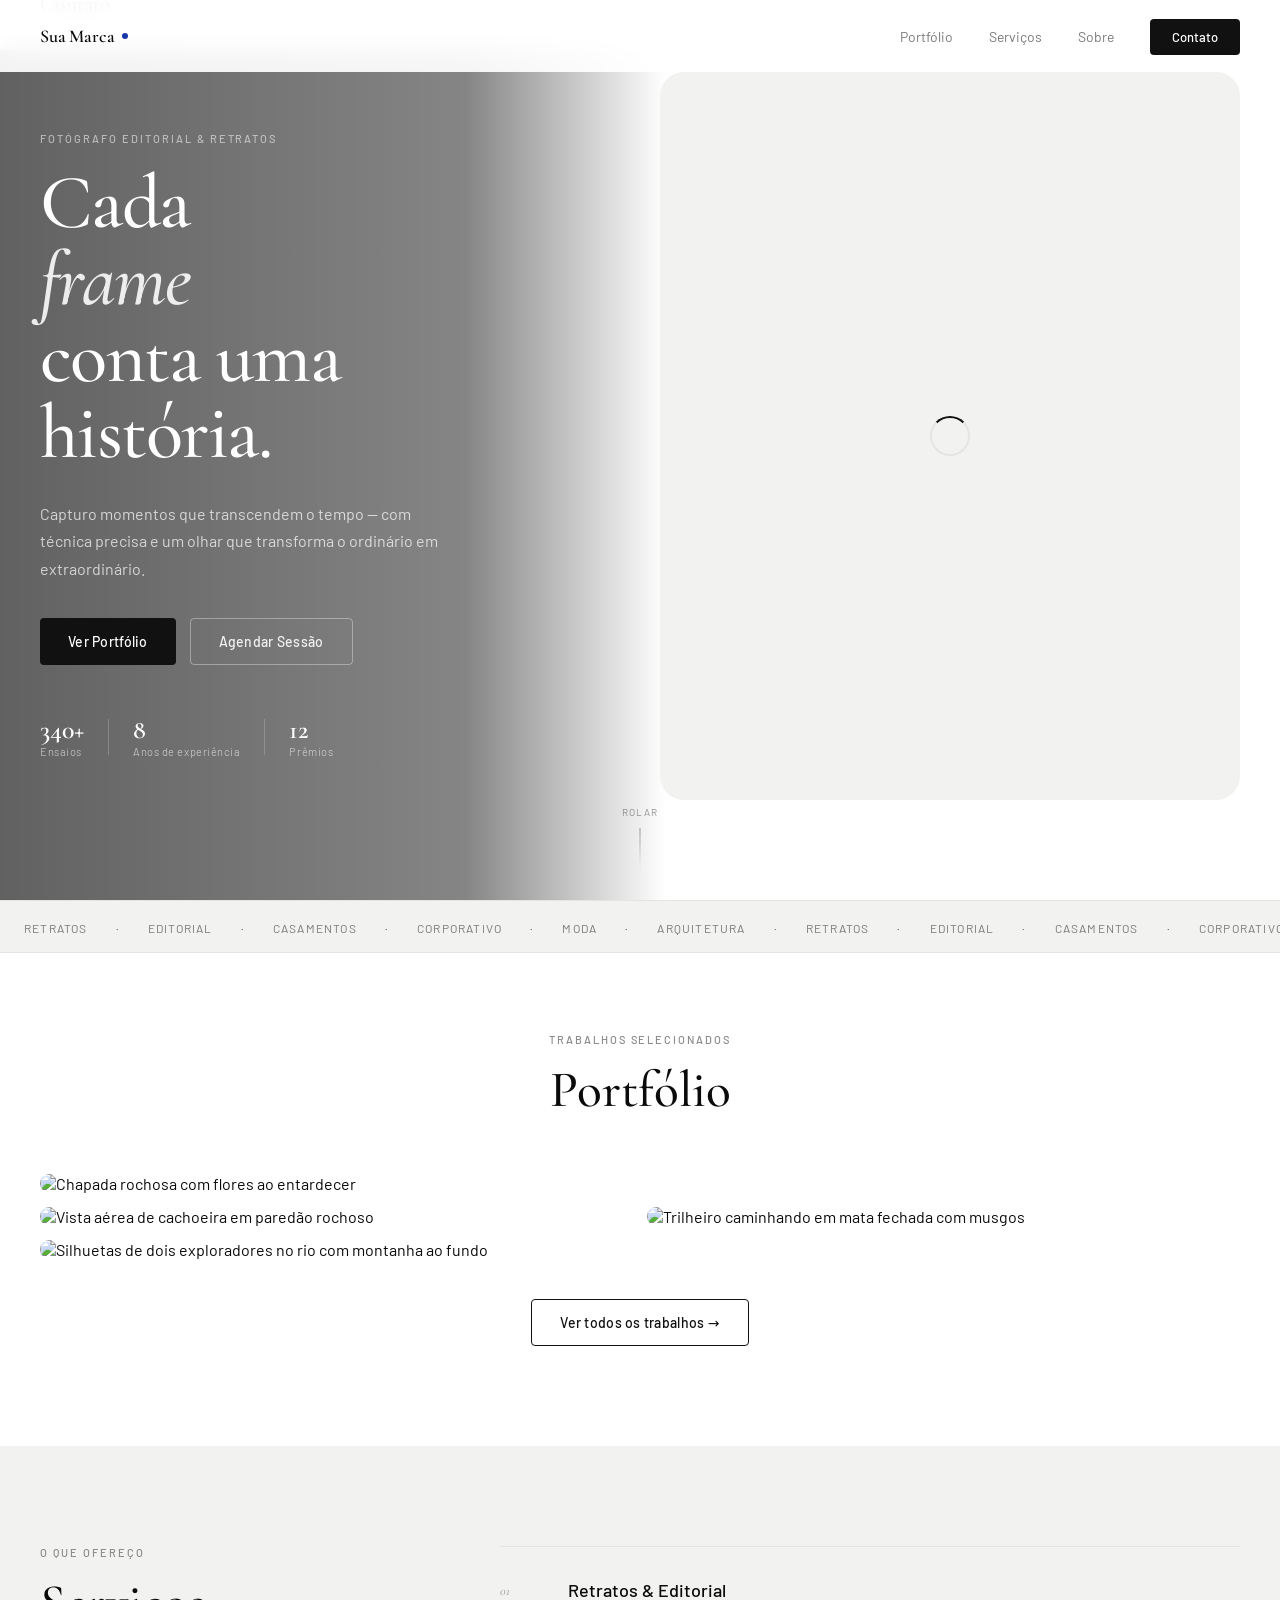
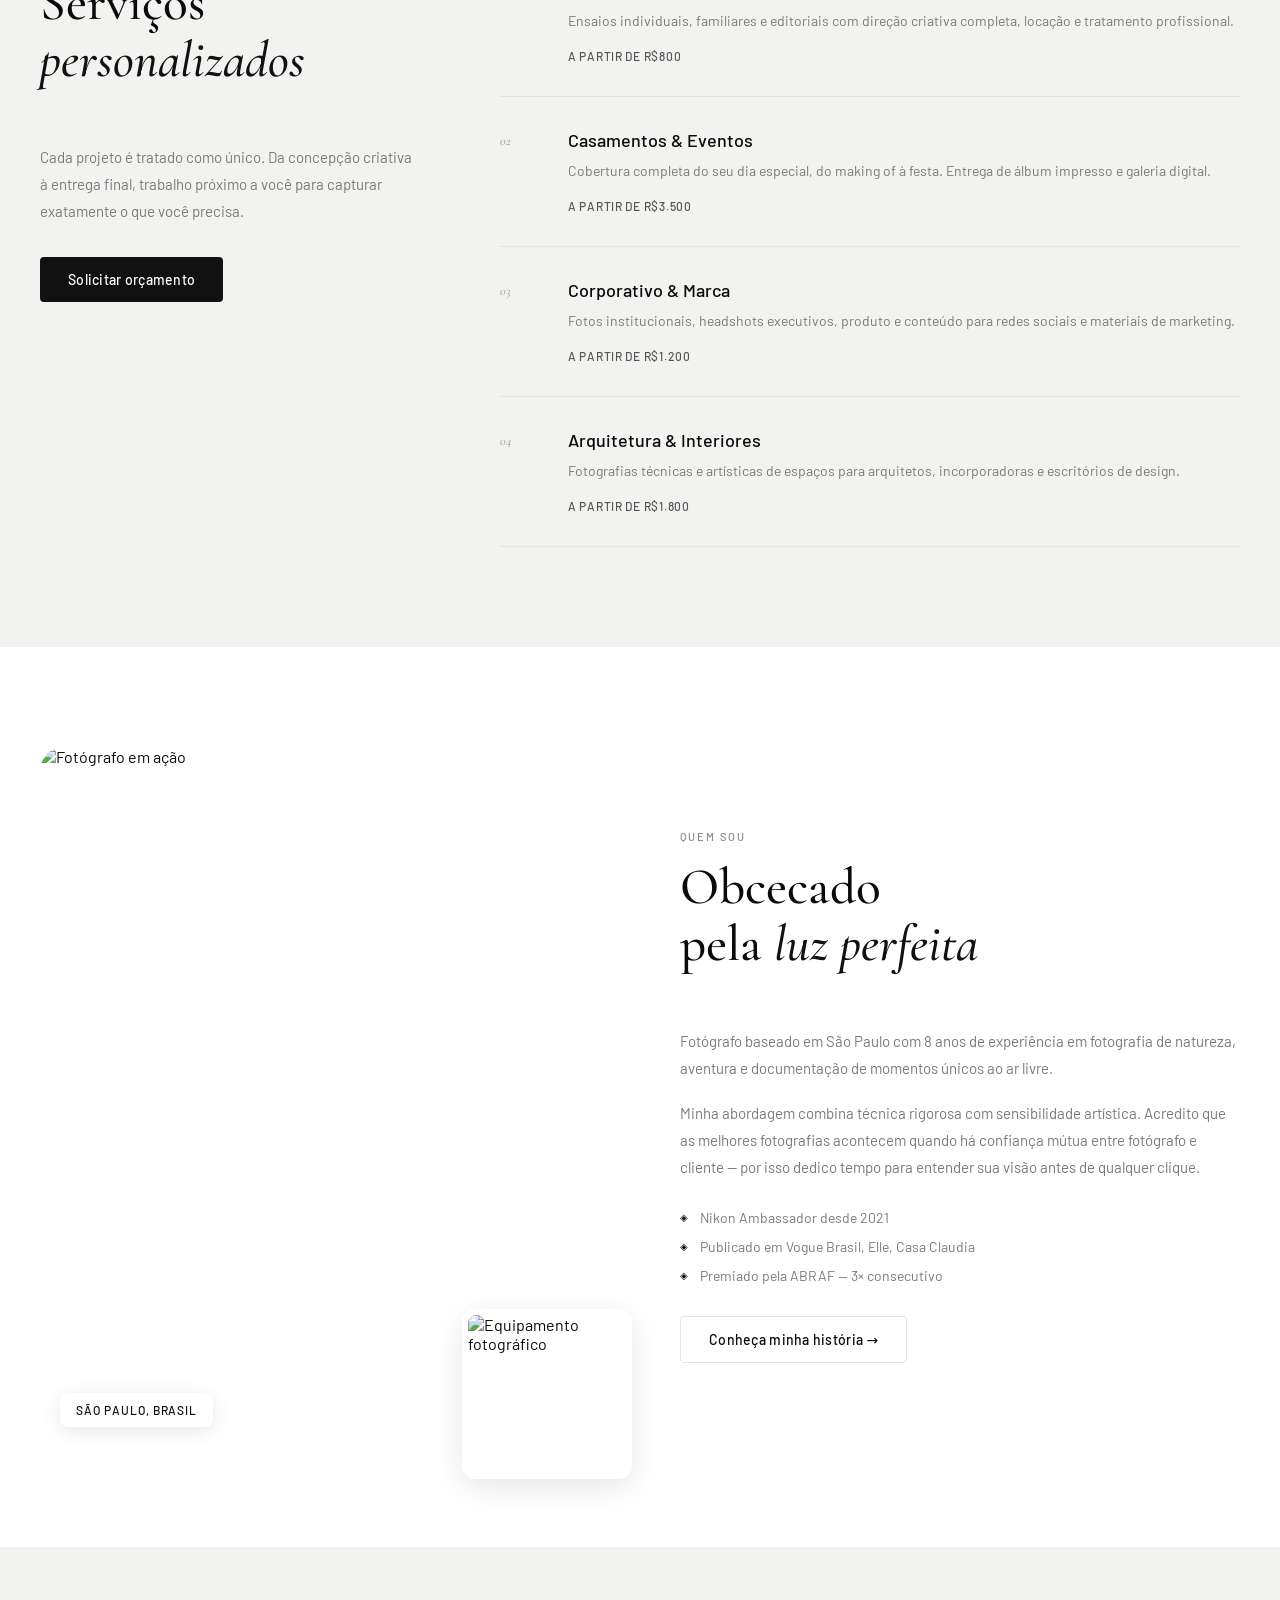
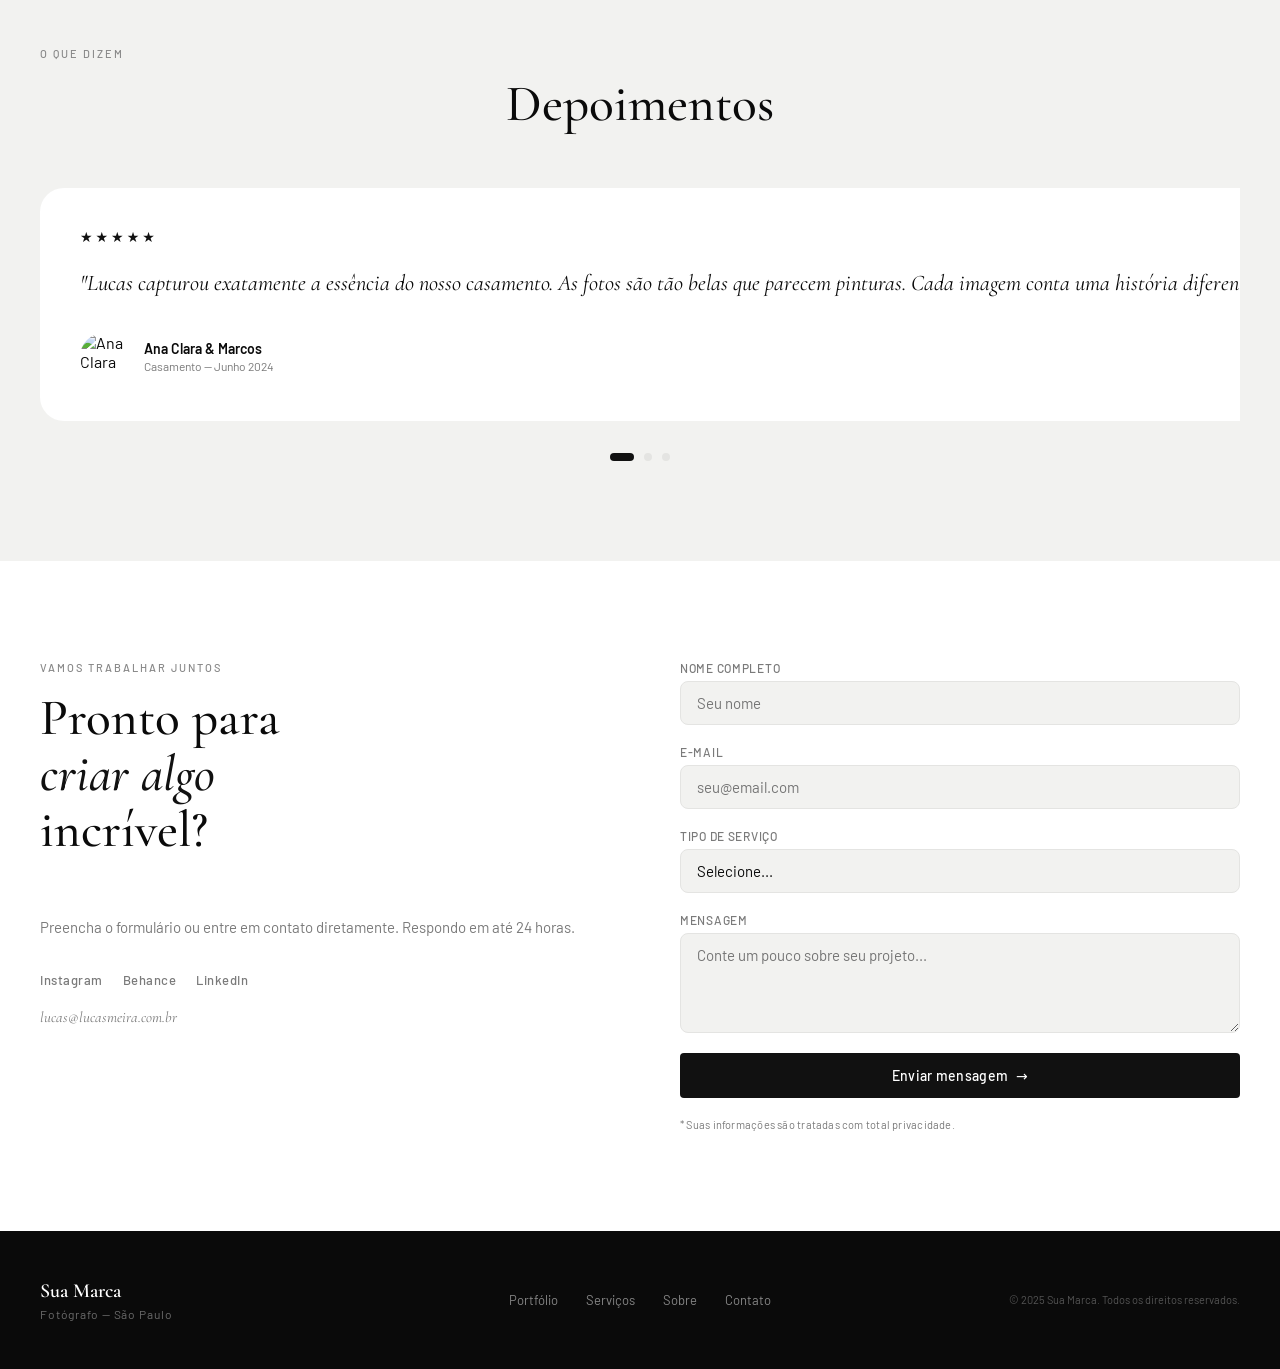
==== site/index.html @ 06359670 "Site de demonstração para fotógrafo — versão inicial - Hero com scroll-scrubbing de vídeo (câmera de" ====
<!DOCTYPE html>
<html lang="pt-BR">
<head>
  <meta charset="UTF-8" />
  <meta name="viewport" content="width=device-width, initial-scale=1.0" />
  <title>Sua Marca — Fotógrafo</title>
  <link rel="preconnect" href="https://fonts.googleapis.com" />
  <link rel="preconnect" href="https://fonts.gstatic.com" crossorigin />
  <link href="https://fonts.googleapis.com/css2?family=Cormorant+Garamond:ital,wght@0,300;0,400;0,500;0,600;1,300;1,400;1,500&family=Barlow:wght@300;400;500&display=swap" rel="stylesheet" />
  <link rel="stylesheet" href="css/style.css" />
</head>
<body>

  <!-- NAV -->
  <nav class="nav" id="nav">
    <div class="nav__logo">
      <span class="nav__logo-name">Sua Marca</span>
      <span class="nav__logo-dot"></span>
    </div>
    <ul class="nav__links">
      <li><a href="#portfolio">Portfólio</a></li>
      <li><a href="#servicos">Serviços</a></li>
      <li><a href="#sobre">Sobre</a></li>
      <li><a href="#contato" class="nav__cta">Contato</a></li>
    </ul>
    <button class="nav__hamburger" id="hamburger" aria-label="Menu">
      <span></span><span></span>
    </button>
  </nav>

  <div class="nav__mobile-menu" id="mobileMenu">
    <ul>
      <li><a href="#portfolio" class="mobile-link">Portfólio</a></li>
      <li><a href="#servicos" class="mobile-link">Serviços</a></li>
      <li><a href="#sobre" class="mobile-link">Sobre</a></li>
      <li><a href="#contato" class="mobile-link">Contato</a></li>
    </ul>
  </div>

  <!-- HERO PIN WRAPPER — scroll scrubbing -->
  <div class="hero-pin-wrap" id="heroPinWrap">
  <section class="hero" id="hero">
    <div class="hero__bg-img" aria-hidden="true"></div>
    <div class="hero__content">
      <div class="hero__text">
        <p class="hero__eyebrow">Fotógrafo Editorial &amp; Retratos</p>
        <h1 class="hero__headline">
          Cada<br />
          <em>frame</em><br />
          conta uma<br />
          história.
        </h1>
        <p class="hero__sub">
          Capturo momentos que transcendem o tempo — com técnica precisa e um olhar que transforma o ordinário em extraordinário.
        </p>
        <div class="hero__actions">
          <a href="#portfolio" class="btn btn--primary">Ver Portfólio</a>
          <a href="#contato" class="btn btn--ghost">Agendar Sessão</a>
        </div>
        <!-- stats visíveis no desktop dentro do texto -->
        <div class="hero__meta hero__meta--desktop">
          <div class="hero__stat">
            <span class="hero__stat-num">340+</span>
            <span class="hero__stat-label">Ensaios</span>
          </div>
          <div class="hero__divider"></div>
          <div class="hero__stat">
            <span class="hero__stat-num">8</span>
            <span class="hero__stat-label">Anos de experiência</span>
          </div>
          <div class="hero__divider"></div>
          <div class="hero__stat">
            <span class="hero__stat-num">12</span>
            <span class="hero__stat-label">Prêmios</span>
          </div>
        </div>
      </div>

      <!-- CAMERA VIDEO ZONE -->
      <div class="hero__camera-zone" id="cameraZone">
        <div class="camera-video-wrap">
          <video
            id="cameraVideo"
            src="video/camera.mp4"
            muted
            playsinline
            preload="auto"
            class="camera-video"
          ></video>
          <div class="camera-video-loader" id="cameraLoader">
            <div class="camera-video-loader__ring"></div>
          </div>
        </div>
        <!-- Scroll hint -->
        <div class="scroll-hint" id="scrollHint">
          <span>Role para revelar</span>
          <div class="scroll-hint__arrow"></div>
        </div>
      </div>

      <!-- stats visíveis apenas no mobile, após a câmera -->
      <div class="hero__meta hero__meta--mobile">
        <div class="hero__stat">
          <span class="hero__stat-num">340+</span>
          <span class="hero__stat-label">Ensaios</span>
        </div>
        <div class="hero__divider"></div>
        <div class="hero__stat">
          <span class="hero__stat-num">8</span>
          <span class="hero__stat-label">Anos de experiência</span>
        </div>
        <div class="hero__divider"></div>
        <div class="hero__stat">
          <span class="hero__stat-num">12</span>
          <span class="hero__stat-label">Prêmios</span>
        </div>
      </div>
    </div>

    <!-- Scroll indicator -->
    <div class="hero__scroll">
      <span>Rolar</span>
      <div class="hero__scroll-line"></div>
    </div>
  </section>
  </div><!-- /hero-pin-wrap -->

  <!-- MARQUEE -->
  <div class="marquee-wrap">
    <div class="marquee-track">
      <span>Retratos</span><span class="marquee-dot">·</span>
      <span>Editorial</span><span class="marquee-dot">·</span>
      <span>Casamentos</span><span class="marquee-dot">·</span>
      <span>Corporativo</span><span class="marquee-dot">·</span>
      <span>Moda</span><span class="marquee-dot">·</span>
      <span>Arquitetura</span><span class="marquee-dot">·</span>
      <span>Retratos</span><span class="marquee-dot">·</span>
      <span>Editorial</span><span class="marquee-dot">·</span>
      <span>Casamentos</span><span class="marquee-dot">·</span>
      <span>Corporativo</span><span class="marquee-dot">·</span>
      <span>Moda</span><span class="marquee-dot">·</span>
      <span>Arquitetura</span><span class="marquee-dot">·</span>
    </div>
  </div>

  <!-- PORTFOLIO -->
  <section class="portfolio" id="portfolio">
    <div class="section-header">
      <p class="section-eyebrow">Trabalhos Selecionados</p>
      <h2 class="section-title">Portfólio</h2>
    </div>

    <div class="portfolio__grid">
      <!-- Item 1 — largura total -->
      <div class="portfolio__item portfolio__item--full reveal">
        <div class="portfolio__img-wrap">
          <img src="assets/Portifolio.png" alt="Chapada rochosa com flores ao entardecer" loading="lazy" />
          <div class="portfolio__overlay">
            <span class="portfolio__cat">Paisagem</span>
            <h3 class="portfolio__title">Chapada ao Entardecer</h3>
          </div>
        </div>
      </div>

      <!-- Item 2 — metade esquerda -->
      <div class="portfolio__item reveal">
        <div class="portfolio__img-wrap">
          <img src="assets/Portifolio (2).png" alt="Vista aérea de cachoeira em paredão rochoso" loading="lazy" />
          <div class="portfolio__overlay">
            <span class="portfolio__cat">Natureza</span>
            <h3 class="portfolio__title">Queda Livre</h3>
          </div>
        </div>
      </div>

      <!-- Item 3 — metade direita -->
      <div class="portfolio__item reveal">
        <div class="portfolio__img-wrap">
          <img src="assets/Portifolio (3).png" alt="Trilheiro caminhando em mata fechada com musgos" loading="lazy" />
          <div class="portfolio__overlay">
            <span class="portfolio__cat">Aventura</span>
            <h3 class="portfolio__title">Entre a Mata</h3>
          </div>
        </div>
      </div>

      <!-- Item 4 — largura total -->
      <div class="portfolio__item portfolio__item--full reveal">
        <div class="portfolio__img-wrap">
          <img src="assets/Portifolio (4).png" alt="Silhuetas de dois exploradores no rio com montanha ao fundo" loading="lazy" />
          <div class="portfolio__overlay">
            <span class="portfolio__cat">Aventura</span>
            <h3 class="portfolio__title">Os Exploradores</h3>
          </div>
        </div>
      </div>
    </div>

    <div class="portfolio__more">
      <a href="#contato" class="btn btn--outline">Ver todos os trabalhos →</a>
    </div>
  </section>

  <!-- SERVICES -->
  <section class="services" id="servicos">
    <div class="services__inner">
      <div class="services__left">
        <p class="section-eyebrow">O que ofereço</p>
        <h2 class="section-title section-title--left">Serviços<br /><em>personalizados</em></h2>
        <p class="services__desc">
          Cada projeto é tratado como único. Da concepção criativa à entrega final, trabalho próximo a você para capturar exatamente o que você precisa.
        </p>
        <a href="#contato" class="btn btn--primary">Solicitar orçamento</a>
      </div>

      <div class="services__list">
        <div class="service-item reveal">
          <div class="service-item__num">01</div>
          <div class="service-item__content">
            <h3>Retratos &amp; Editorial</h3>
            <p>Ensaios individuais, familiares e editoriais com direção criativa completa, locação e tratamento profissional.</p>
            <span class="service-item__price">a partir de R$800</span>
          </div>
        </div>
        <div class="service-item reveal">
          <div class="service-item__num">02</div>
          <div class="service-item__content">
            <h3>Casamentos &amp; Eventos</h3>
            <p>Cobertura completa do seu dia especial, do making of à festa. Entrega de álbum impresso e galeria digital.</p>
            <span class="service-item__price">a partir de R$3.500</span>
          </div>
        </div>
        <div class="service-item reveal">
          <div class="service-item__num">03</div>
          <div class="service-item__content">
            <h3>Corporativo &amp; Marca</h3>
            <p>Fotos institucionais, headshots executivos, produto e conteúdo para redes sociais e materiais de marketing.</p>
            <span class="service-item__price">a partir de R$1.200</span>
          </div>
        </div>
        <div class="service-item reveal">
          <div class="service-item__num">04</div>
          <div class="service-item__content">
            <h3>Arquitetura &amp; Interiores</h3>
            <p>Fotografias técnicas e artísticas de espaços para arquitetos, incorporadoras e escritórios de design.</p>
            <span class="service-item__price">a partir de R$1.800</span>
          </div>
        </div>
      </div>
    </div>
  </section>

  <!-- ABOUT -->
  <section class="about" id="sobre">
    <div class="about__inner">
      <div class="about__img-col reveal">
        <div class="about__img-wrap">
          <img src="assets/Principal OBSSECADO PELA LUZ.png" alt="Fotógrafo em ação" />
          <div class="about__img-badge">
            <span>São Paulo, Brasil</span>
          </div>
        </div>
        <div class="about__img-secondary">
          <img src="assets/Secundaria OBSSECADO PELA LUZ.png" alt="Equipamento fotográfico" />
        </div>
      </div>

      <div class="about__text-col">
        <p class="section-eyebrow">Quem sou</p>
        <h2 class="section-title section-title--left">Obcecado<br />pela <em>luz perfeita</em></h2>
        <p class="about__p">
          Fotógrafo baseado em São Paulo com 8 anos de experiência em fotografia de natureza, aventura e documentação de momentos únicos ao ar livre.
        </p>
        <p class="about__p">
          Minha abordagem combina técnica rigorosa com sensibilidade artística. Acredito que as melhores fotografias acontecem quando há confiança mútua entre fotógrafo e cliente — por isso dedico tempo para entender sua visão antes de qualquer clique.
        </p>
        <div class="about__credentials">
          <div class="credential">
            <span class="credential__icon">◈</span>
            <span>Nikon Ambassador desde 2021</span>
          </div>
          <div class="credential">
            <span class="credential__icon">◈</span>
            <span>Publicado em Vogue Brasil, Elle, Casa Claudia</span>
          </div>
          <div class="credential">
            <span class="credential__icon">◈</span>
            <span>Premiado pela ABRAF — 3× consecutivo</span>
          </div>
        </div>
        <a href="#contato" class="btn btn--ghost">Conheça minha história →</a>
      </div>
    </div>
  </section>

  <!-- TESTIMONIALS -->
  <section class="testimonials">
    <div class="testimonials__inner">
      <p class="section-eyebrow">O que dizem</p>
      <h2 class="section-title">Depoimentos</h2>

      <div class="testimonials__track-wrap">
        <div class="testimonials__track" id="testimonialsTrack">
          <div class="testimonial-card">
            <div class="testimonial-card__stars">★★★★★</div>
            <blockquote>
              "Lucas capturou exatamente a essência do nosso casamento. As fotos são tão belas que parecem pinturas. Cada imagem conta uma história diferente do nosso dia."
            </blockquote>
            <div class="testimonial-card__author">
              <div class="testimonial-card__avatar">
                <img src="https://images.unsplash.com/photo-1494790108755-2616b612b5bc?w=80&q=80" alt="Ana Clara" />
              </div>
              <div>
                <strong>Ana Clara &amp; Marcos</strong>
                <span>Casamento — Junho 2024</span>
              </div>
            </div>
          </div>

          <div class="testimonial-card">
            <div class="testimonial-card__stars">★★★★★</div>
            <blockquote>
              "Precisava de fotos corporativas que transmitissem autoridade e confiança. O resultado foi além do esperado — os headshots transformaram minha presença no LinkedIn."
            </blockquote>
            <div class="testimonial-card__author">
              <div class="testimonial-card__avatar">
                <img src="https://images.unsplash.com/photo-1472099645785-5658abf4ff4e?w=80&q=80" alt="Roberto Fonseca" />
              </div>
              <div>
                <strong>Roberto Fonseca</strong>
                <span>CEO — Fonseca Ventures</span>
              </div>
            </div>
          </div>

          <div class="testimonial-card">
            <div class="testimonial-card__stars">★★★★★</div>
            <blockquote>
              "A direção criativa do Lucas é impecável. Trabalhar com ele foi uma experiência completa — do conceito à entrega, tudo foi tratado com extremo profissionalismo."
            </blockquote>
            <div class="testimonial-card__author">
              <div class="testimonial-card__avatar">
                <img src="https://images.unsplash.com/photo-1534528741775-53994a69daeb?w=80&q=80" alt="Fernanda Rios" />
              </div>
              <div>
                <strong>Fernanda Rios</strong>
                <span>Diretora Criativa — Studio FR</span>
              </div>
            </div>
          </div>
        </div>
      </div>

      <div class="testimonials__dots" id="testimonialsNav">
        <button class="tdot active" data-idx="0"></button>
        <button class="tdot" data-idx="1"></button>
        <button class="tdot" data-idx="2"></button>
      </div>
    </div>
  </section>

  <!-- CONTACT -->
  <section class="contact" id="contato">
    <div class="contact__inner">
      <div class="contact__text">
        <p class="section-eyebrow">Vamos trabalhar juntos</p>
        <h2 class="section-title section-title--left">Pronto para<br /><em>criar algo</em><br />incrível?</h2>
        <p class="contact__sub">Preencha o formulário ou entre em contato diretamente. Respondo em até 24 horas.</p>
        <div class="contact__socials">
          <a href="#" class="contact__social-link">Instagram</a>
          <a href="#" class="contact__social-link">Behance</a>
          <a href="#" class="contact__social-link">LinkedIn</a>
        </div>
        <p class="contact__email">lucas@lucasmeira.com.br</p>
      </div>

      <form class="contact__form" id="contactForm" novalidate>
        <div class="form-group">
          <label for="nome">Nome completo</label>
          <input type="text" id="nome" name="nome" placeholder="Seu nome" required />
        </div>
        <div class="form-group">
          <label for="email">E-mail</label>
          <input type="email" id="email" name="email" placeholder="seu@email.com" required />
        </div>
        <div class="form-group">
          <label for="servico">Tipo de serviço</label>
          <select id="servico" name="servico">
            <option value="">Selecione...</option>
            <option value="retrato">Retratos &amp; Editorial</option>
            <option value="casamento">Casamento &amp; Eventos</option>
            <option value="corporativo">Corporativo &amp; Marca</option>
            <option value="arquitetura">Arquitetura &amp; Interiores</option>
            <option value="outro">Outro</option>
          </select>
        </div>
        <div class="form-group">
          <label for="mensagem">Mensagem</label>
          <textarea id="mensagem" name="mensagem" rows="4" placeholder="Conte um pouco sobre seu projeto..."></textarea>
        </div>
        <button type="submit" class="btn btn--primary btn--full">
          <span class="btn-text">Enviar mensagem</span>
          <span class="btn-arrow">→</span>
        </button>
        <p class="form-note">* Suas informações são tratadas com total privacidade.</p>
      </form>
    </div>
  </section>

  <!-- FOOTER -->
  <footer class="footer">
    <div class="footer__inner">
      <div class="footer__brand">
        <span class="footer__name">Sua Marca</span>
        <span class="footer__tagline">Fotógrafo — São Paulo</span>
      </div>
      <nav class="footer__nav">
        <a href="#portfolio">Portfólio</a>
        <a href="#servicos">Serviços</a>
        <a href="#sobre">Sobre</a>
        <a href="#contato">Contato</a>
      </nav>
      <p class="footer__copy">© 2025 Sua Marca. Todos os direitos reservados.</p>
    </div>
  </footer>

  <script src="js/main.js"></script>
</body>
</html>
---- site/css/style.css ----
/* ============================================
   SUA MARCA — PHOTOGRAPHER SITE
   Design: Monochrome — Black / White / Gray
   taste-skill: VARIANCE:7 MOTION:7 DENSITY:3
   ============================================ */

/* ── TOKENS ── */
:root {
  --bg:        #FFFFFF;
  --bg-alt:    #F2F2F0;
  --text:      #0A0A0A;
  --text-muted:#7A7A7A;
  --accent:    #111111;   /* Near-black — only element kept blue: logo dot */
  --accent-dk: #000000;
  --accent-lt: #E0E0E0;
  --border:    #E4E4E2;
  --white:     #FFFFFF;

  --f-display: 'Cormorant Garamond', Georgia, serif;
  --f-body:    'Barlow', system-ui, sans-serif;

  --ease-out:  cubic-bezier(0.16, 1, 0.3, 1);
  --ease-in:   cubic-bezier(0.7, 0, 0.84, 0);

  --r-sm:   8px;
  --r-md:   14px;
  --r-lg:   24px;

  --nav-h: 72px;
}

/* ── RESET ── */
*, *::before, *::after { box-sizing: border-box; margin: 0; padding: 0; }
html { scroll-behavior: smooth; }
body {
  font-family: var(--f-body);
  background: var(--bg);
  color: var(--text);
  -webkit-font-smoothing: antialiased;
  overflow-x: hidden;
}
img { display: block; width: 100%; height: 100%; object-fit: cover; }
a { text-decoration: none; color: inherit; }
ul { list-style: none; }
button { cursor: pointer; border: none; background: none; font-family: inherit; }

/* ── TYPOGRAPHY ── */
.section-eyebrow {
  font-size: 11px;
  font-weight: 500;
  letter-spacing: 0.18em;
  text-transform: uppercase;
  color: #888888;
  margin-bottom: 16px;
}
.section-title {
  font-family: var(--f-display);
  font-size: clamp(2.4rem, 4vw, 3.6rem);
  font-weight: 500;
  line-height: 1.1;
  text-align: center;
  margin-bottom: 56px;
  color: var(--text);
}
.section-title em { font-style: italic; color: var(--accent); }
.section-title--left { text-align: left; }

/* ── BUTTONS ── */
.btn {
  display: inline-flex;
  align-items: center;
  gap: 8px;
  padding: 14px 28px;
  border-radius: 4px;
  font-size: 14px;
  font-weight: 500;
  letter-spacing: 0.02em;
  transition: all 0.28s var(--ease-out);
  position: relative;
  overflow: hidden;
}
.btn--primary {
  background: var(--accent);
  color: #fff;
}
.btn--primary:hover {
  background: var(--accent-dk);
  transform: translateY(-2px);
}
.btn--ghost {
  background: transparent;
  color: var(--text);
  border: 1.5px solid var(--border);
}
.btn--ghost:hover {
  border-color: var(--accent);
  color: var(--accent);
  transform: translateY(-2px);
}
.btn--outline {
  background: transparent;
  color: var(--accent);
  border: 1.5px solid var(--accent);
}
.btn--outline:hover {
  background: var(--accent);
  color: #fff;
  transform: translateY(-2px);
}
.btn--full { width: 100%; justify-content: center; }

/* ── NAV ── */
.nav {
  position: fixed;
  top: 0;
  left: 0;
  right: 0;
  z-index: 100;
  height: var(--nav-h);
  display: flex;
  align-items: center;
  justify-content: space-between;
  padding: 0 40px;
  background: rgba(255,255,255,0.92);
  backdrop-filter: blur(12px);
  -webkit-backdrop-filter: blur(12px);
  border-bottom: 1px solid transparent;
  transition: border-color 0.3s, box-shadow 0.3s;
}
.nav.scrolled {
  border-bottom-color: var(--border);
  box-shadow: 0 4px 24px rgba(0,0,0,0.04);
}
.nav__logo {
  display: flex;
  align-items: center;
  gap: 8px;
}
.nav__logo-name {
  font-family: var(--f-display);
  font-size: 18px;
  font-weight: 600;
  letter-spacing: -0.01em;
}
.nav__logo-dot {
  width: 6px;
  height: 6px;
  border-radius: 50%;
  background: #1A35A8; /* único elemento azul do site */
}
.nav__links {
  display: flex;
  align-items: center;
  gap: 36px;
}
.nav__links a {
  font-size: 14px;
  color: var(--text-muted);
  transition: color 0.2s;
}
.nav__links a:hover { color: var(--text); }
.nav__cta {
  background: #111 !important;
  color: #fff !important;
  padding: 10px 22px;
  border-radius: 4px;
  font-size: 13px !important;
  font-weight: 500;
  transition: background 0.2s !important;
}
.nav__cta:hover { background: #000 !important; }

.nav__hamburger {
  display: none;
  flex-direction: column;
  gap: 5px;
  padding: 4px;
}
.nav__hamburger span {
  width: 22px;
  height: 1.5px;
  background: var(--text);
  transition: all 0.3s var(--ease-out);
  transform-origin: center;
}
.nav__hamburger.open span:first-child { transform: translateY(3.25px) rotate(45deg); }
.nav__hamburger.open span:last-child  { transform: translateY(-3.25px) rotate(-45deg); }

.nav__mobile-menu {
  position: fixed;
  top: var(--nav-h);
  left: 0; right: 0;
  background: var(--bg);
  border-bottom: 1px solid var(--border);
  transform: translateY(-110%);
  transition: transform 0.4s var(--ease-out);
  z-index: 99;
  padding: 24px 40px 32px;
}
.nav__mobile-menu.open { transform: translateY(0); }
.nav__mobile-menu ul { display: flex; flex-direction: column; gap: 20px; }
.nav__mobile-menu a {
  font-size: 22px;
  font-family: var(--f-display);
  color: var(--text);
}

/* ── HERO ── */
.hero {
  height: 100dvh;
  padding-top: var(--nav-h);
  display: flex;
  flex-direction: column;
  position: sticky;
  top: 0;
  overflow: hidden;
  background: var(--bg);
  will-change: transform;
}

/* Imagem de fundo — metade esquerda no desktop */
.hero__bg-img {
  position: absolute;
  inset: 0;
  width: 52%;
  background-image: url('../assets/Hero section.png');
  background-size: cover;
  background-position: center top;
  z-index: 0;
}
/* Overlay gradiente para legibilidade do texto */
.hero__bg-img::after {
  content: '';
  position: absolute;
  inset: 0;
  background: linear-gradient(
    to right,
    rgba(0,0,0,0.62) 0%,
    rgba(0,0,0,0.48) 70%,
    rgba(0,0,0,0.0) 100%
  );
}

/* Texto sobre a imagem: branco */
.hero__content { position: relative; z-index: 1; }
.hero__eyebrow { color: rgba(255,255,255,0.55) !important; }
.hero__headline { color: #fff !important; }
.hero__headline em { color: rgba(255,255,255,0.88) !important; font-style: italic; }
.hero__sub { color: rgba(255,255,255,0.72) !important; }
.hero__stat-num { color: #fff !important; }
.hero__stat-label { color: rgba(255,255,255,0.55) !important; }
.hero__divider { background: rgba(255,255,255,0.2) !important; }
.hero .btn--ghost {
  color: rgba(255,255,255,0.9);
  border-color: rgba(255,255,255,0.35);
}
.hero .btn--ghost:hover {
  color: #fff;
  border-color: rgba(255,255,255,0.8);
  background: transparent;
}
.hero__content {
  flex: 1;
  display: grid;
  grid-template-columns: 1fr 1fr;
  align-items: start;
  max-width: 1280px;
  margin: 0 auto;
  width: 100%;
  padding: 60px 40px 40px;
  gap: 40px;
}

/* Hero text */
.hero__text { max-width: 520px; }
.hero__eyebrow {
  font-size: 11px;
  font-weight: 500;
  letter-spacing: 0.18em;
  text-transform: uppercase;
  color: var(--accent);
  margin-bottom: 20px;
}
.hero__headline {
  font-family: var(--f-display);
  font-size: clamp(3.2rem, 6vw, 6.5rem);
  font-weight: 500;
  line-height: 1.0;
  letter-spacing: -0.02em;
  margin-bottom: 28px;
  color: var(--text);
}
.hero__headline em {
  font-style: italic;
  color: var(--accent);
}
.hero__sub {
  font-size: 16px;
  line-height: 1.7;
  color: var(--text-muted);
  margin-bottom: 36px;
  max-width: 400px;
}
.hero__actions {
  display: flex;
  gap: 14px;
  flex-wrap: wrap;
  margin-bottom: 52px;
}
.hero__meta {
  display: flex;
  align-items: center;
  gap: 24px;
}
.hero__stat { display: flex; flex-direction: column; gap: 2px; }
.hero__stat-num {
  font-family: var(--f-display);
  font-size: 26px;
  font-weight: 600;
  color: var(--text);
  line-height: 1;
}
.hero__stat-label {
  font-size: 11px;
  color: var(--text-muted);
  letter-spacing: 0.05em;
}
.hero__divider {
  width: 1px;
  height: 36px;
  background: var(--border);
}

/* ── HERO PIN WRAP — scroll scrubbing container ── */
.hero-pin-wrap {
  position: relative;
  /* height set by JS after video metadata loads */
}

/* ── HERO — sticky during scroll scrub ── */
.hero {
  position: sticky !important;
  top: 0;
  height: 100dvh !important;
  min-height: unset !important;
  overflow: hidden;
  z-index: 1;
}

/* ── CAMERA VIDEO ZONE ── */
.hero__camera-zone {
  position: relative;
  display: flex;
  align-items: flex-start;
  justify-content: center;
  height: 100%;
  min-height: 400px;
  margin-top: -60px;
}

.camera-video-wrap {
  position: relative;
  width: 100%;
  height: 100%;
  display: flex;
  align-items: center;
  justify-content: center;
}

.camera-video {
  width: auto;
  height: auto;
  max-width: 72%;
  max-height: 72%;
  object-fit: contain;
  border-radius: var(--r-lg);
  display: block;
}

/* Loading spinner */
.camera-video-loader {
  position: absolute;
  inset: 0;
  display: flex;
  align-items: center;
  justify-content: center;
  background: var(--bg-alt);
  border-radius: var(--r-lg);
  transition: opacity 0.4s;
}
.camera-video-loader.hidden { opacity: 0; pointer-events: none; }
.camera-video-loader__ring {
  width: 40px;
  height: 40px;
  border: 2px solid var(--border);
  border-top-color: var(--accent);
  border-radius: 50%;
  animation: spin 0.8s linear infinite;
}
@keyframes spin {
  to { transform: rotate(360deg); }
}

/* Scroll hint overlay */
.scroll-hint {
  position: absolute;
  bottom: 20px;
  left: 50%;
  transform: translateX(-50%);
  display: flex;
  flex-direction: column;
  align-items: center;
  gap: 8px;
  opacity: 0;
  transition: opacity 0.6s;
  pointer-events: none;
}
.scroll-hint.visible { opacity: 1; }
.scroll-hint span {
  font-size: 10px;
  letter-spacing: 0.14em;
  text-transform: uppercase;
  color: var(--accent);
  font-weight: 500;
}
.scroll-hint__arrow {
  width: 1px;
  height: 32px;
  background: linear-gradient(to bottom, var(--accent), transparent);
  animation: scrollLine 1.6s ease-in-out infinite;
}

/* Progress bar along bottom of hero */
.hero-progress-bar {
  position: absolute;
  bottom: 0;
  left: 0;
  height: 2px;
  background: var(--accent);
  width: 0%;
  transition: width 0.05s linear;
  z-index: 10;
}

/* Video done flash */
@keyframes flashComplete {
  0%   { opacity: 0; }
  20%  { opacity: 0.06; }
  100% { opacity: 0; }
}
.hero-flash {
  position: absolute;
  inset: 0;
  background: var(--accent);
  pointer-events: none;
  opacity: 0;
  border-radius: inherit;
}
.hero-flash.flash { animation: flashComplete 0.5s ease-out forwards; }

/* Hero scroll indicator */
.hero__scroll {
  position: absolute;
  bottom: 32px;
  left: 50%;
  transform: translateX(-50%);
  display: flex;
  flex-direction: column;
  align-items: center;
  gap: 10px;
  opacity: 0.4;
}
.hero__scroll span {
  font-size: 10px;
  letter-spacing: 0.14em;
  text-transform: uppercase;
}
.hero__scroll-line {
  width: 1px;
  height: 40px;
  background: linear-gradient(to bottom, var(--text), transparent);
  animation: scrollLine 1.8s ease-in-out infinite;
}
@keyframes scrollLine {
  0%, 100% { transform: scaleY(1); transform-origin: top; }
  50% { transform: scaleY(0.3); transform-origin: bottom; }
}

/* ── MARQUEE ── */
.marquee-wrap {
  overflow: hidden;
  border-top: 1px solid var(--border);
  border-bottom: 1px solid var(--border);
  padding: 16px 0;
  background: var(--bg-alt);
}
.marquee-track {
  display: inline-flex;
  gap: 0;
  white-space: nowrap;
  animation: marquee 22s linear infinite;
}
.marquee-track span {
  font-size: 12px;
  letter-spacing: 0.1em;
  text-transform: uppercase;
  color: var(--text-muted);
  padding: 0 24px;
}
.marquee-dot {
  color: var(--accent) !important;
  padding: 0 4px !important;
}
@keyframes marquee {
  from { transform: translateX(0); }
  to   { transform: translateX(-50%); }
}

/* ── SECTION HEADER ── */
.section-header {
  text-align: center;
  padding: 80px 40px 0;
  max-width: 1280px;
  margin: 0 auto;
  width: 100%;
}

/* ── PORTFOLIO ── */
.portfolio {
  padding: 0 40px 100px;
  max-width: 1280px;
  margin: 0 auto;
}
.portfolio__grid {
  display: grid;
  grid-template-columns: 1fr 1fr;
  gap: 14px;
  align-items: start;
}
.portfolio__item { overflow: hidden; border-radius: var(--r-md); cursor: pointer; }
.portfolio__item--full { grid-column: span 2; }

.portfolio__img-wrap {
  position: relative;
  overflow: hidden;
}
/* Proporção natural: imagem define a altura */
.portfolio__img-wrap img {
  width: 100%;
  height: auto;
  display: block;
  transition: transform 0.7s var(--ease-out);
}
.portfolio__item:hover .portfolio__img-wrap img {
  transform: scale(1.06);
}
.portfolio__overlay {
  position: absolute;
  inset: 0;
  background: linear-gradient(to top, rgba(10,10,10,0.72) 0%, transparent 50%);
  display: flex;
  flex-direction: column;
  justify-content: flex-end;
  padding: 20px;
  opacity: 0;
  transition: opacity 0.35s;
}
.portfolio__item:hover .portfolio__overlay { opacity: 1; }
.portfolio__cat {
  font-size: 10px;
  letter-spacing: 0.14em;
  text-transform: uppercase;
  color: rgba(255,255,255,0.7);
  margin-bottom: 4px;
}
.portfolio__title {
  font-family: var(--f-display);
  font-size: 18px;
  font-weight: 500;
  color: #fff;
}
.portfolio__more {
  margin-top: 40px;
  text-align: center;
}

/* ── SERVICES ── */
.services {
  background: var(--bg-alt);
  padding: 100px 40px;
}
.services__inner {
  max-width: 1280px;
  margin: 0 auto;
  display: grid;
  grid-template-columns: 380px 1fr;
  gap: 80px;
  align-items: start;
}
.services__left { position: sticky; top: 120px; }
.services__desc {
  font-size: 15px;
  line-height: 1.8;
  color: var(--text-muted);
  margin-bottom: 32px;
  margin-top: 20px;
}
.services__list { display: flex; flex-direction: column; gap: 0; }

.service-item {
  display: grid;
  grid-template-columns: 48px 1fr;
  gap: 20px;
  padding: 32px 0;
  border-bottom: 1px solid var(--border);
  transition: background 0.2s;
}
.service-item:first-child { border-top: 1px solid var(--border); }
.service-item__num {
  font-family: var(--f-display);
  font-size: 13px;
  color: #999;
  font-style: italic;
  padding-top: 4px;
}
.service-item__content h3 {
  font-size: 18px;
  font-weight: 500;
  margin-bottom: 8px;
}
.service-item__content p {
  font-size: 14px;
  line-height: 1.7;
  color: var(--text-muted);
  margin-bottom: 12px;
}
.service-item__price {
  font-size: 12px;
  font-weight: 500;
  letter-spacing: 0.06em;
  color: #555;
  text-transform: uppercase;
}

/* ── ABOUT ── */
.about {
  padding: 100px 40px;
  max-width: 1280px;
  margin: 0 auto;
}
.about__inner {
  display: grid;
  grid-template-columns: 1fr 1fr;
  gap: 80px;
  align-items: center;
}
.about__img-col { position: relative; }
.about__img-wrap {
  position: relative;
  aspect-ratio: 4/5;
  border-radius: var(--r-lg);
  overflow: hidden;
}
.about__img-badge {
  position: absolute;
  bottom: 20px;
  left: 20px;
  background: var(--bg);
  padding: 10px 16px;
  border-radius: var(--r-sm);
  font-size: 12px;
  font-weight: 500;
  letter-spacing: 0.08em;
  text-transform: uppercase;
  color: var(--accent);
  box-shadow: 0 4px 20px rgba(0,0,0,0.1);
}
.about__img-secondary {
  position: absolute;
  bottom: -32px;
  right: -32px;
  width: 170px;
  height: 170px;
  border-radius: var(--r-md);
  overflow: hidden;
  border: 6px solid var(--bg);
  box-shadow: 0 8px 32px rgba(0,0,0,0.1);
}
.about__p {
  font-size: 15px;
  line-height: 1.8;
  color: var(--text-muted);
  margin-bottom: 18px;
}
.about__credentials {
  display: flex;
  flex-direction: column;
  gap: 12px;
  margin: 28px 0 32px;
}
.credential {
  display: flex;
  align-items: center;
  gap: 12px;
  font-size: 14px;
  color: var(--text-muted);
}
.credential__icon {
  color: var(--accent);
  font-size: 10px;
}

/* ── TESTIMONIALS ── */
.testimonials {
  background: var(--bg-alt);
  padding: 100px 40px;
  overflow: hidden;
}
.testimonials__inner {
  max-width: 1280px;
  margin: 0 auto;
}
.testimonials__track-wrap {
  overflow: hidden;
  margin-bottom: 32px;
}
.testimonials__track {
  display: flex;
  gap: 24px;
  transition: transform 0.6s var(--ease-out);
}
.testimonial-card {
  min-width: calc(100% / 1);
  background: var(--bg);
  border-radius: var(--r-lg);
  padding: 40px;
  flex-shrink: 0;
}
.testimonial-card__stars {
  color: var(--accent);
  font-size: 14px;
  letter-spacing: 3px;
  margin-bottom: 20px;
}
.testimonial-card blockquote {
  font-family: var(--f-display);
  font-size: clamp(1.1rem, 2vw, 1.4rem);
  font-style: italic;
  line-height: 1.6;
  color: var(--text);
  margin-bottom: 32px;
}
.testimonial-card__author {
  display: flex;
  align-items: center;
  gap: 16px;
}
.testimonial-card__avatar {
  width: 48px;
  height: 48px;
  border-radius: 50%;
  overflow: hidden;
  flex-shrink: 0;
}
.testimonial-card__author strong {
  display: block;
  font-size: 14px;
  font-weight: 600;
  color: var(--text);
}
.testimonial-card__author span {
  font-size: 12px;
  color: var(--text-muted);
  margin-top: 2px;
  display: block;
}
.testimonials__dots {
  display: flex;
  justify-content: center;
  gap: 10px;
}
.tdot {
  width: 8px;
  height: 8px;
  border-radius: 50%;
  background: var(--border);
  transition: all 0.3s;
  cursor: pointer;
}
.tdot.active {
  background: var(--accent);
  width: 24px;
  border-radius: 4px;
}

/* ── CONTACT ── */
.contact { padding: 100px 40px; }
.contact__inner {
  max-width: 1280px;
  margin: 0 auto;
  display: grid;
  grid-template-columns: 1fr 1fr;
  gap: 80px;
  align-items: start;
}
.contact__sub {
  font-size: 15px;
  line-height: 1.7;
  color: var(--text-muted);
  margin-bottom: 32px;
  margin-top: 20px;
}
.contact__socials {
  display: flex;
  gap: 20px;
  margin-bottom: 20px;
}
.contact__social-link {
  font-size: 13px;
  font-weight: 500;
  color: var(--text-muted);
  transition: color 0.2s;
  letter-spacing: 0.04em;
  position: relative;
}
.contact__social-link::after {
  content: '';
  position: absolute;
  bottom: -2px;
  left: 0; right: 0;
  height: 1px;
  background: var(--accent);
  transform: scaleX(0);
  transform-origin: left;
  transition: transform 0.3s var(--ease-out);
}
.contact__social-link:hover { color: var(--accent); }
.contact__social-link:hover::after { transform: scaleX(1); }
.contact__email {
  font-family: var(--f-display);
  font-size: 15px;
  font-style: italic;
  color: var(--text-muted);
}

/* Form */
.contact__form { display: flex; flex-direction: column; gap: 20px; }
.form-group { display: flex; flex-direction: column; gap: 6px; }
.form-group label {
  font-size: 12px;
  font-weight: 500;
  letter-spacing: 0.06em;
  text-transform: uppercase;
  color: var(--text-muted);
}
.form-group input,
.form-group select,
.form-group textarea {
  font-family: var(--f-body);
  font-size: 15px;
  color: var(--text);
  background: var(--bg-alt);
  border: 1.5px solid var(--border);
  border-radius: var(--r-sm);
  padding: 12px 16px;
  outline: none;
  transition: border-color 0.25s;
  appearance: none;
}
.form-group input:focus,
.form-group select:focus,
.form-group textarea:focus {
  border-color: var(--accent);
  background: var(--bg);
}
.form-group textarea { resize: vertical; min-height: 100px; }
.form-note {
  font-size: 11px;
  color: var(--text-muted);
  letter-spacing: 0.02em;
}

/* ── FOOTER ── */
.footer {
  background: var(--text);
  color: #fff;
  padding: 48px 40px;
}
.footer__inner {
  max-width: 1280px;
  margin: 0 auto;
  display: grid;
  grid-template-columns: 1fr auto 1fr;
  align-items: center;
  gap: 24px;
}
.footer__brand { display: flex; flex-direction: column; gap: 4px; }
.footer__name {
  font-family: var(--f-display);
  font-size: 20px;
  font-weight: 600;
}
.footer__tagline {
  font-size: 12px;
  color: rgba(255,255,255,0.4);
  letter-spacing: 0.08em;
}
.footer__nav {
  display: flex;
  gap: 28px;
}
.footer__nav a {
  font-size: 13px;
  color: rgba(255,255,255,0.5);
  transition: color 0.2s;
}
.footer__nav a:hover { color: #fff; }
.footer__copy {
  font-size: 11px;
  color: rgba(255,255,255,0.3);
  text-align: right;
}

/* ── REVEAL ANIMATION ── */
.reveal {
  opacity: 0;
  transform: translateY(32px);
  transition: opacity 0.7s var(--ease-out), transform 0.7s var(--ease-out);
}
.reveal.visible {
  opacity: 1;
  transform: translateY(0);
}

/* ── desktop: esconde stats mobile, mostra stats desktop ── */
.hero__meta--mobile { display: none; }
.hero__meta--desktop { display: flex; }

/* ── RESPONSIVE ── */
@media (max-width: 1024px) {
  .hero__content { grid-template-columns: 1fr; padding: 40px 28px 60px; }
  .hero__text { max-width: 100%; }
  .hero__camera-zone { order: -1; height: 300px; min-height: 260px; }
  .camera-video { object-fit: contain; }

  .services__inner { grid-template-columns: 1fr; gap: 48px; }
  .services__left { position: static; }
  .about__inner { grid-template-columns: 1fr; gap: 48px; }
  .about__img-secondary { right: -12px; bottom: -12px; }
  .contact__inner { grid-template-columns: 1fr; gap: 48px; }
  .footer__inner { grid-template-columns: 1fr; gap: 16px; text-align: center; }
  .footer__copy { text-align: center; }
}

@media (max-width: 768px) {
  :root { --nav-h: 64px; }
  .nav { padding: 0 20px; }
  .nav__links { display: none; }
  .nav__hamburger { display: flex; }
  .nav__mobile-menu { padding: 24px 20px 32px; }

  /* Imagem contida só no bloco de texto no mobile */
  .hero__bg-img { display: none; }
  .hero__text {
    position: relative;
    overflow: hidden;
    border-radius: var(--r-md);
  }
  .hero__text::before {
    content: '';
    position: absolute;
    inset: 0;
    background-image: url('../assets/Hero section.png');
    background-size: cover;
    background-position: center top;
    z-index: 0;
  }
  .hero__text::after {
    content: '';
    position: absolute;
    inset: 0;
    background: linear-gradient(to bottom, rgba(0,0,0,0.52) 0%, rgba(0,0,0,0.48) 100%);
    z-index: 1;
  }
  .hero__text > * { position: relative; z-index: 2; }

  /* Hero mobile: flex column com ordem personalizada */
  .hero__content {
    display: flex;
    flex-direction: column;
    padding: 24px 20px 36px;
    gap: 0;
  }
  .hero__text         { order: 1; }
  .hero__camera-zone  { order: 2; }
  .hero__meta--mobile { order: 3; }

  /* Remove stats do bloco de texto no mobile */
  .hero__meta--desktop { display: none; }

  /* Exibe stats mobile */
  .hero__meta--mobile {
    display: flex;
    padding: 24px 0 48px;
    justify-content: flex-start;
  }

  /* Scroll hint oculto no mobile */
  .scroll-hint { display: none !important; }

  /* Headline */
  .hero__headline { font-size: clamp(2.8rem, 10vw, 4.5rem); }
  /* Padding interno da imagem de fundo no mobile */
  .hero__text { padding: 32px 24px 36px; }

  /* Câmera: maior e centralizada no mobile */
  .hero__camera-zone {
    height: 340px;
    min-height: 300px;
    margin-top: 28px;
    align-items: center;
    justify-content: center;
    width: 100%;
  }
  .camera-video-wrap {
    justify-content: center;
    align-items: center;
  }
  .camera-video {
    max-width: 90%;
    max-height: 90%;
  }

  .section-header { padding: 60px 20px 0; }
  .portfolio { padding: 0 20px 64px; }
  .portfolio__grid { grid-template-columns: 1fr 1fr; gap: 10px; }
  .portfolio__item--full { grid-column: span 2; }

  .services { padding: 64px 20px; }
  .about { padding: 64px 20px; }
  .testimonials { padding: 64px 20px; }
  .contact { padding: 64px 20px; }
  .footer { padding: 36px 20px; }

  .hero__meta { gap: 16px; }
  .hero__stat-num { font-size: 22px; }

  .hero-pin-wrap { margin-bottom: 100px; }
  .marquee-wrap { margin-top: 0; }
}
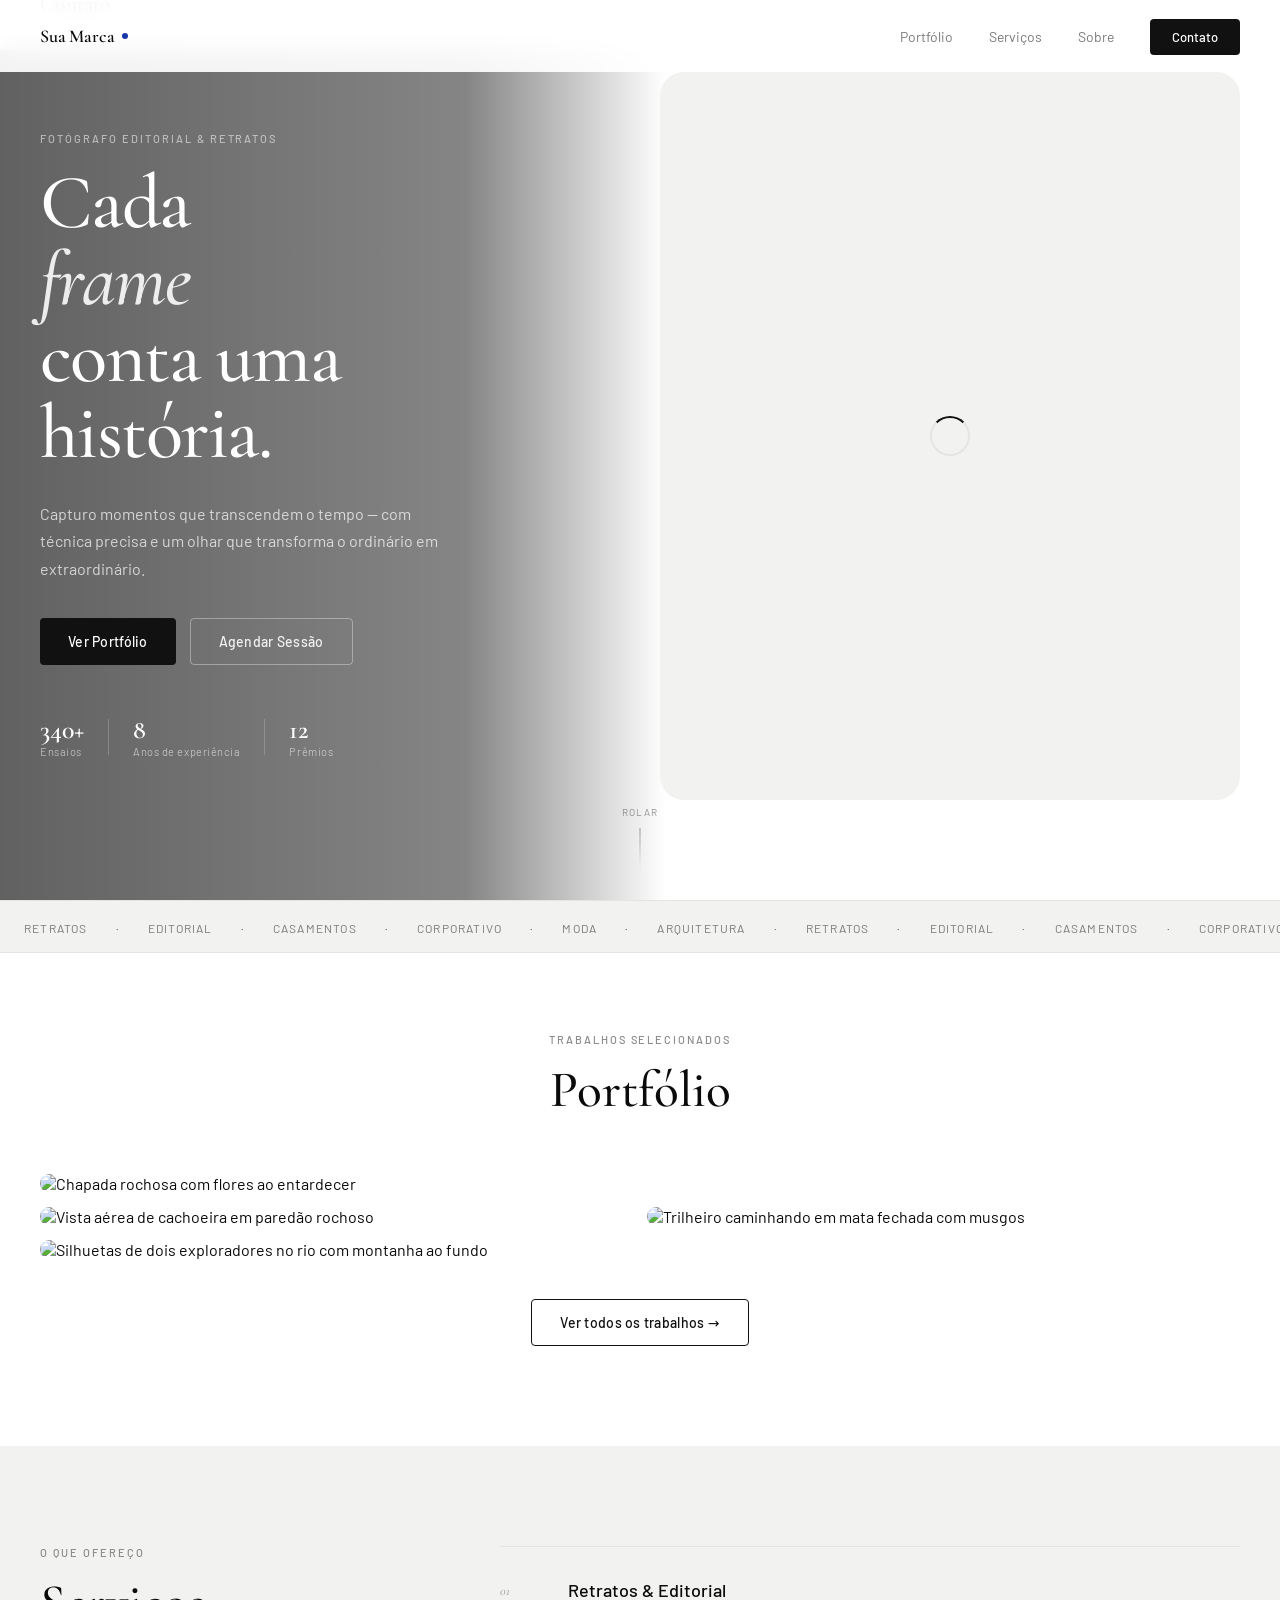
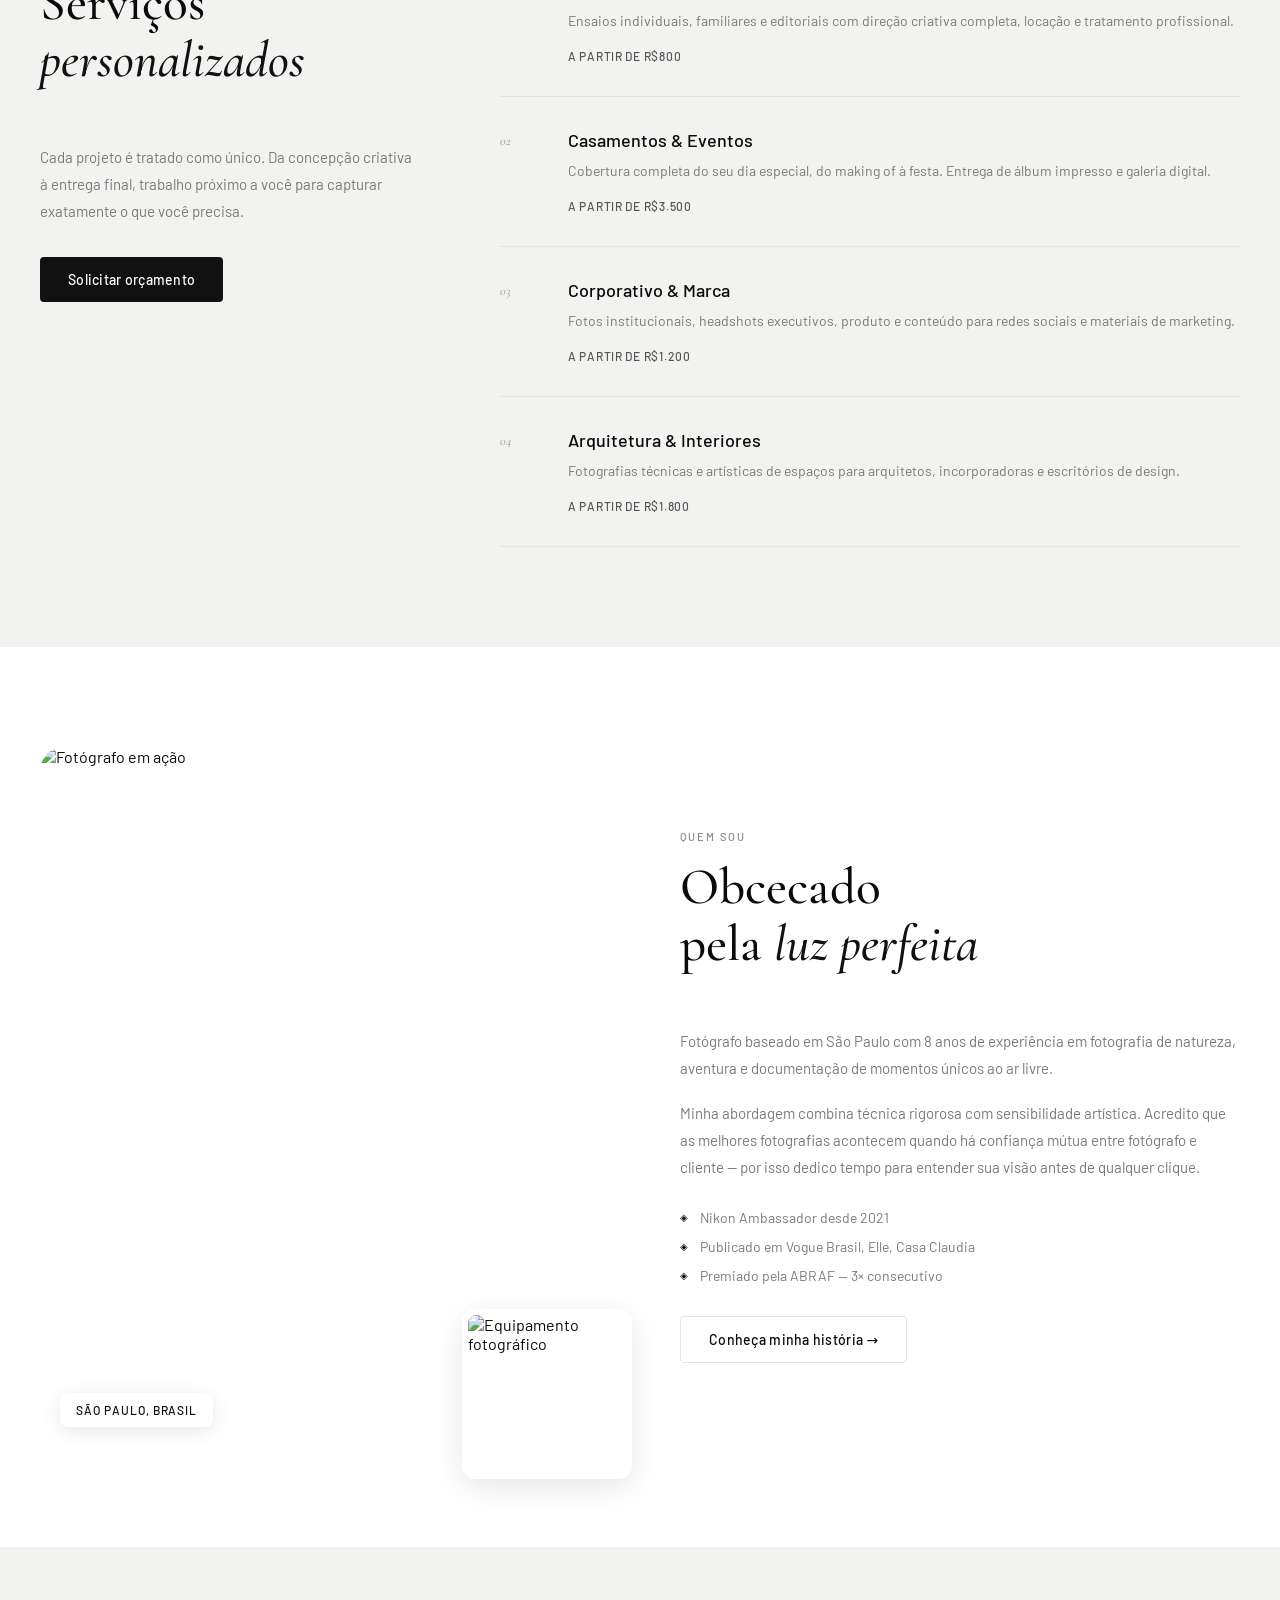
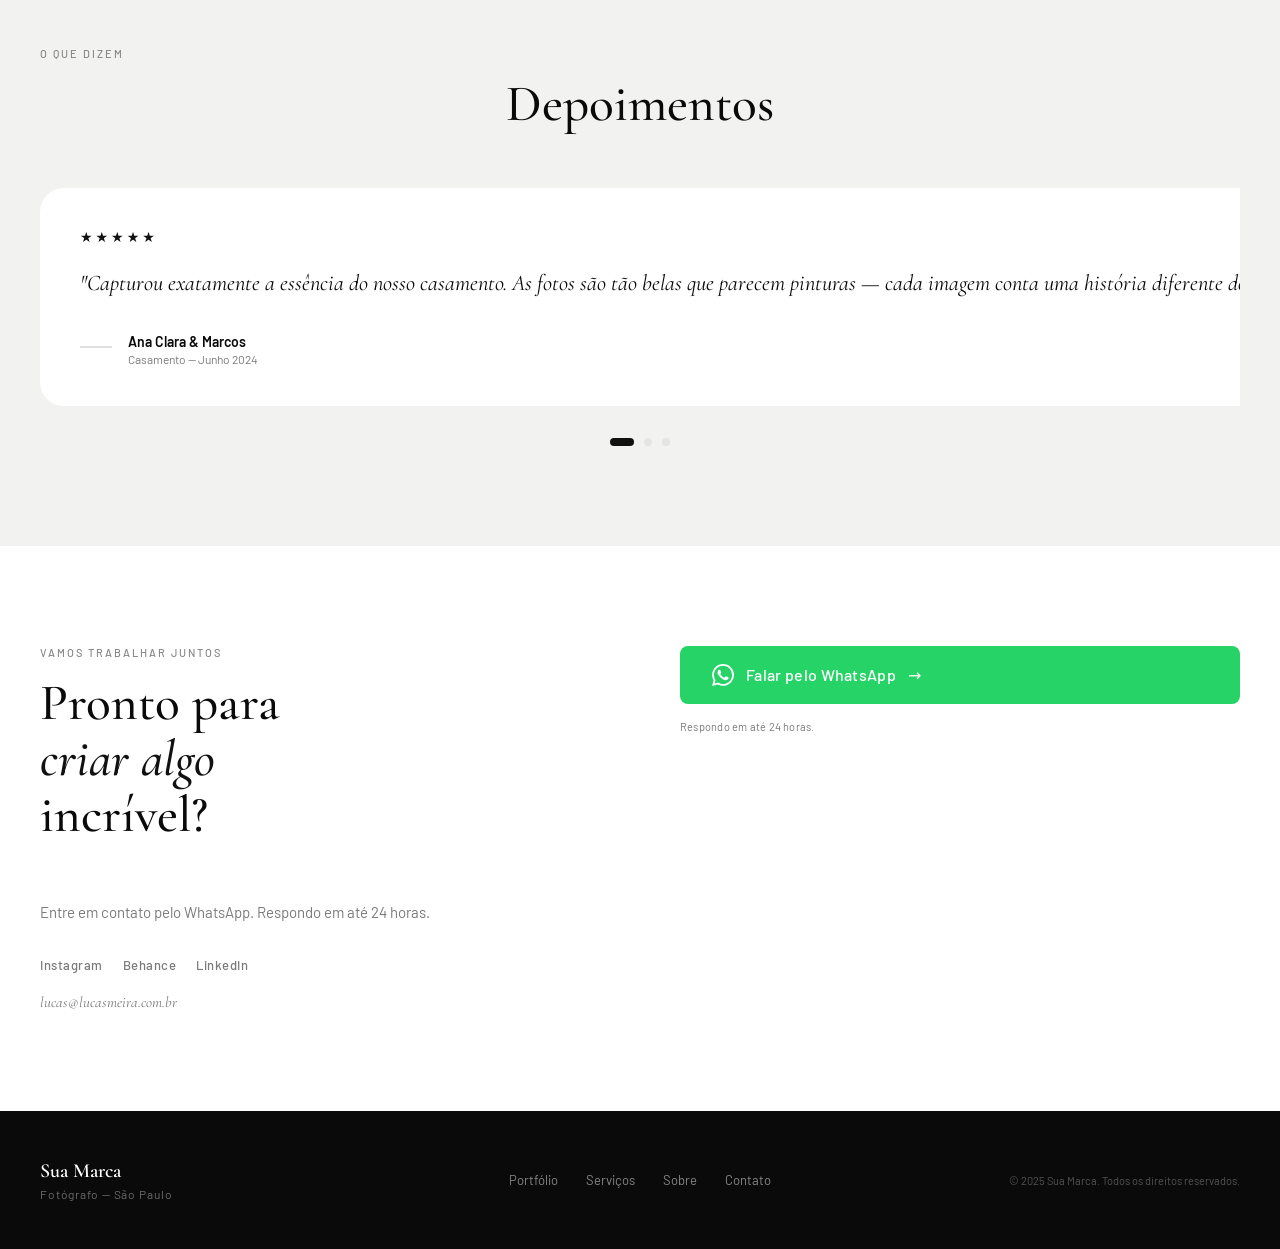
==== commit 296f1fe3: "feat: replace contact form with WhatsApp CTA, clean testimonials - Contact section: form replaced wi" ====
--- a/site/index.html
+++ b/site/index.html
@@ -125,6 +125,18 @@
   </section>
   </div><!-- /hero-pin-wrap -->
 
+  <!-- MOBILE CAMERA SECTION (hidden on desktop) -->
+  <div class="camera-mob-pin" id="cameraMobPin">
+    <div class="camera-mob-sticky">
+      <canvas id="cameraCanvas" width="720" height="720"></canvas>
+      <div class="camera-mob-loader" id="cameraMobLoader">
+        <div class="camera-mob-spinner"></div>
+        <span class="camera-mob-loader-pct" id="cameraMobPct">0%</span>
+      </div>
+      <div class="camera-mob-progress"><div class="camera-mob-bar" id="cameraMobBar"></div></div>
+    </div>
+  </div>
+
   <!-- MARQUEE -->
   <div class="marquee-wrap">
     <div class="marquee-track">
@@ -304,12 +316,9 @@
           <div class="testimonial-card">
             <div class="testimonial-card__stars">★★★★★</div>
             <blockquote>
-              "Lucas capturou exatamente a essência do nosso casamento. As fotos são tão belas que parecem pinturas. Cada imagem conta uma história diferente do nosso dia."
+              "Capturou exatamente a essência do nosso casamento. As fotos são tão belas que parecem pinturas — cada imagem conta uma história diferente do nosso dia."
             </blockquote>
             <div class="testimonial-card__author">
-              <div class="testimonial-card__avatar">
-                <img src="https://images.unsplash.com/photo-1494790108755-2616b612b5bc?w=80&q=80" alt="Ana Clara" />
-              </div>
               <div>
                 <strong>Ana Clara &amp; Marcos</strong>
                 <span>Casamento — Junho 2024</span>
@@ -320,12 +329,9 @@
           <div class="testimonial-card">
             <div class="testimonial-card__stars">★★★★★</div>
             <blockquote>
-              "Precisava de fotos corporativas que transmitissem autoridade e confiança. O resultado foi além do esperado — os headshots transformaram minha presença no LinkedIn."
+              "Precisava de fotos corporativas que transmitissem autoridade e confiança. O resultado foi além do esperado — os headshots transformaram minha presença profissional."
             </blockquote>
             <div class="testimonial-card__author">
-              <div class="testimonial-card__avatar">
-                <img src="https://images.unsplash.com/photo-1472099645785-5658abf4ff4e?w=80&q=80" alt="Roberto Fonseca" />
-              </div>
               <div>
                 <strong>Roberto Fonseca</strong>
                 <span>CEO — Fonseca Ventures</span>
@@ -336,12 +342,9 @@
           <div class="testimonial-card">
             <div class="testimonial-card__stars">★★★★★</div>
             <blockquote>
-              "A direção criativa do Lucas é impecável. Trabalhar com ele foi uma experiência completa — do conceito à entrega, tudo foi tratado com extremo profissionalismo."
+              "A direção criativa é impecável. Do conceito à entrega, tudo foi tratado com extremo profissionalismo — uma experiência completa e resultado acima do esperado."
             </blockquote>
             <div class="testimonial-card__author">
-              <div class="testimonial-card__avatar">
-                <img src="https://images.unsplash.com/photo-1534528741775-53994a69daeb?w=80&q=80" alt="Fernanda Rios" />
-              </div>
               <div>
                 <strong>Fernanda Rios</strong>
                 <span>Diretora Criativa — Studio FR</span>
@@ -365,7 +368,7 @@
       <div class="contact__text">
         <p class="section-eyebrow">Vamos trabalhar juntos</p>
         <h2 class="section-title section-title--left">Pronto para<br /><em>criar algo</em><br />incrível?</h2>
-        <p class="contact__sub">Preencha o formulário ou entre em contato diretamente. Respondo em até 24 horas.</p>
+        <p class="contact__sub">Entre em contato pelo WhatsApp. Respondo em até 24 horas.</p>
         <div class="contact__socials">
           <a href="#" class="contact__social-link">Instagram</a>
           <a href="#" class="contact__social-link">Behance</a>
@@ -374,36 +377,16 @@
         <p class="contact__email">lucas@lucasmeira.com.br</p>
       </div>
 
-      <form class="contact__form" id="contactForm" novalidate>
-        <div class="form-group">
-          <label for="nome">Nome completo</label>
-          <input type="text" id="nome" name="nome" placeholder="Seu nome" required />
-        </div>
-        <div class="form-group">
-          <label for="email">E-mail</label>
-          <input type="email" id="email" name="email" placeholder="seu@email.com" required />
-        </div>
-        <div class="form-group">
-          <label for="servico">Tipo de serviço</label>
-          <select id="servico" name="servico">
-            <option value="">Selecione...</option>
-            <option value="retrato">Retratos &amp; Editorial</option>
-            <option value="casamento">Casamento &amp; Eventos</option>
-            <option value="corporativo">Corporativo &amp; Marca</option>
-            <option value="arquitetura">Arquitetura &amp; Interiores</option>
-            <option value="outro">Outro</option>
-          </select>
-        </div>
-        <div class="form-group">
-          <label for="mensagem">Mensagem</label>
-          <textarea id="mensagem" name="mensagem" rows="4" placeholder="Conte um pouco sobre seu projeto..."></textarea>
-        </div>
-        <button type="submit" class="btn btn--primary btn--full">
-          <span class="btn-text">Enviar mensagem</span>
+      <div class="contact__whatsapp">
+        <a href="https://wa.me/5511999999999?text=Olá!%20Gostaria%20de%20saber%20mais%20sobre%20seus%20serviços%20de%20fotografia." class="btn btn--whatsapp" target="_blank" rel="noopener">
+          <svg class="btn-whatsapp-icon" viewBox="0 0 24 24" fill="currentColor" aria-hidden="true">
+            <path d="M17.472 14.382c-.297-.149-1.758-.867-2.03-.967-.273-.099-.471-.148-.67.15-.197.297-.767.966-.94 1.164-.173.199-.347.223-.644.075-.297-.15-1.255-.463-2.39-1.475-.883-.788-1.48-1.761-1.653-2.059-.173-.297-.018-.458.13-.606.134-.133.298-.347.446-.52.149-.174.198-.298.298-.497.099-.198.05-.371-.025-.52-.075-.149-.669-1.612-.916-2.207-.242-.579-.487-.5-.669-.51-.173-.008-.371-.01-.57-.01-.198 0-.52.074-.792.372-.272.297-1.04 1.016-1.04 2.479 0 1.462 1.065 2.875 1.213 3.074.149.198 2.096 3.2 5.077 4.487.709.306 1.262.489 1.694.625.712.227 1.36.195 1.871.118.571-.085 1.758-.719 2.006-1.413.248-.694.248-1.289.173-1.413-.074-.124-.272-.198-.57-.347m-5.421 7.403h-.004a9.87 9.87 0 01-5.031-1.378l-.361-.214-3.741.982.998-3.648-.235-.374a9.86 9.86 0 01-1.51-5.26c.001-5.45 4.436-9.884 9.888-9.884 2.64 0 5.122 1.03 6.988 2.898a9.825 9.825 0 012.893 6.994c-.003 5.45-4.437 9.884-9.885 9.884m8.413-18.297A11.815 11.815 0 0012.05 0C5.495 0 .16 5.335.157 11.892c0 2.096.547 4.142 1.588 5.945L.057 24l6.305-1.654a11.882 11.882 0 005.683 1.448h.005c6.554 0 11.89-5.335 11.893-11.893a11.821 11.821 0 00-3.48-8.413z"/>
+          </svg>
+          <span>Falar pelo WhatsApp</span>
           <span class="btn-arrow">→</span>
-        </button>
-        <p class="form-note">* Suas informações são tratadas com total privacidade.</p>
-      </form>
+        </a>
+        <p class="form-note">Respondo em até 24 horas.</p>
+      </div>
     </div>
   </section>
 
--- a/site/css/style.css
+++ b/site/css/style.css
@@ -108,6 +108,23 @@
   transform: translateY(-2px);
 }
 .btn--full { width: 100%; justify-content: center; }
+.btn--whatsapp {
+  display: inline-flex;
+  align-items: center;
+  gap: 12px;
+  background: #25D366;
+  color: #fff;
+  padding: 18px 32px;
+  border-radius: var(--r-sm);
+  font-family: var(--f-body);
+  font-size: 16px;
+  font-weight: 500;
+  text-decoration: none;
+  transition: background 0.2s, transform 0.2s;
+}
+.btn--whatsapp:hover { background: #1ebe5d; transform: translateY(-2px); }
+.btn-whatsapp-icon { width: 22px; height: 22px; flex-shrink: 0; }
+.contact__whatsapp { display: flex; flex-direction: column; gap: 16px; justify-content: center; }
 
 /* ── NAV ── */
 .nav {
@@ -755,12 +772,13 @@
   align-items: center;
   gap: 16px;
 }
-.testimonial-card__avatar {
-  width: 48px;
-  height: 48px;
-  border-radius: 50%;
-  overflow: hidden;
-  flex-shrink: 0;
+.testimonial-card__author::before {
+  content: '';
+  display: block;
+  width: 32px;
+  height: 2px;
+  background: var(--accent-lt);
+  margin-bottom: 4px;
 }
 .testimonial-card__author strong {
   display: block;
@@ -1045,6 +1063,88 @@
   .hero__meta { gap: 16px; }
   .hero__stat-num { font-size: 22px; }
 
-  .hero-pin-wrap { margin-bottom: 100px; }
+  .hero-pin-wrap { margin-bottom: 0; }
+  .hero__camera-zone { display: none !important; }
   .marquee-wrap { margin-top: 0; }
 }
+
+/* ── MOBILE CAMERA PIN SECTION ── */
+.camera-mob-pin {
+  display: none; /* hidden on desktop */
+}
+
+@media (max-width: 768px) {
+  .camera-mob-pin {
+    display: block;
+    position: relative;
+    /* height set by JS: 100dvh + dur*PX_PER_SECOND */
+  }
+
+  .camera-mob-sticky {
+    position: sticky;
+    top: 0;
+    height: 100dvh;
+    background: var(--bg);
+    display: flex;
+    align-items: center;
+    justify-content: center;
+    overflow: hidden;
+  }
+
+  .camera-mob-pin canvas {
+    width: auto;
+    height: auto;
+    max-width: 90%;
+    max-height: 90%;
+    display: block;
+  }
+
+  .camera-mob-loader {
+    position: absolute;
+    inset: 0;
+    display: flex;
+    flex-direction: column;
+    gap: 14px;
+    align-items: center;
+    justify-content: center;
+    background: var(--bg);
+    transition: opacity 0.4s;
+    z-index: 2;
+  }
+  .camera-mob-loader.hidden {
+    opacity: 0;
+    pointer-events: none;
+  }
+  .camera-mob-spinner {
+    width: 36px;
+    height: 36px;
+    border: 3px solid var(--accent-lt);
+    border-top-color: var(--accent);
+    border-radius: 50%;
+    animation: mob-spin 0.8s linear infinite;
+  }
+  .camera-mob-loader-pct {
+    font-family: var(--f-body);
+    font-size: 12px;
+    color: var(--text-muted);
+    letter-spacing: 0.08em;
+  }
+  @keyframes mob-spin { to { transform: rotate(360deg); } }
+
+  .camera-mob-progress {
+    position: absolute;
+    bottom: 0;
+    left: 0;
+    width: 100%;
+    height: 3px;
+    background: rgba(0,0,0,0.1);
+    z-index: 3;
+  }
+
+  .camera-mob-bar {
+    height: 100%;
+    width: 0%;
+    background: var(--accent);
+    transition: width 0.1s linear;
+  }
+}
